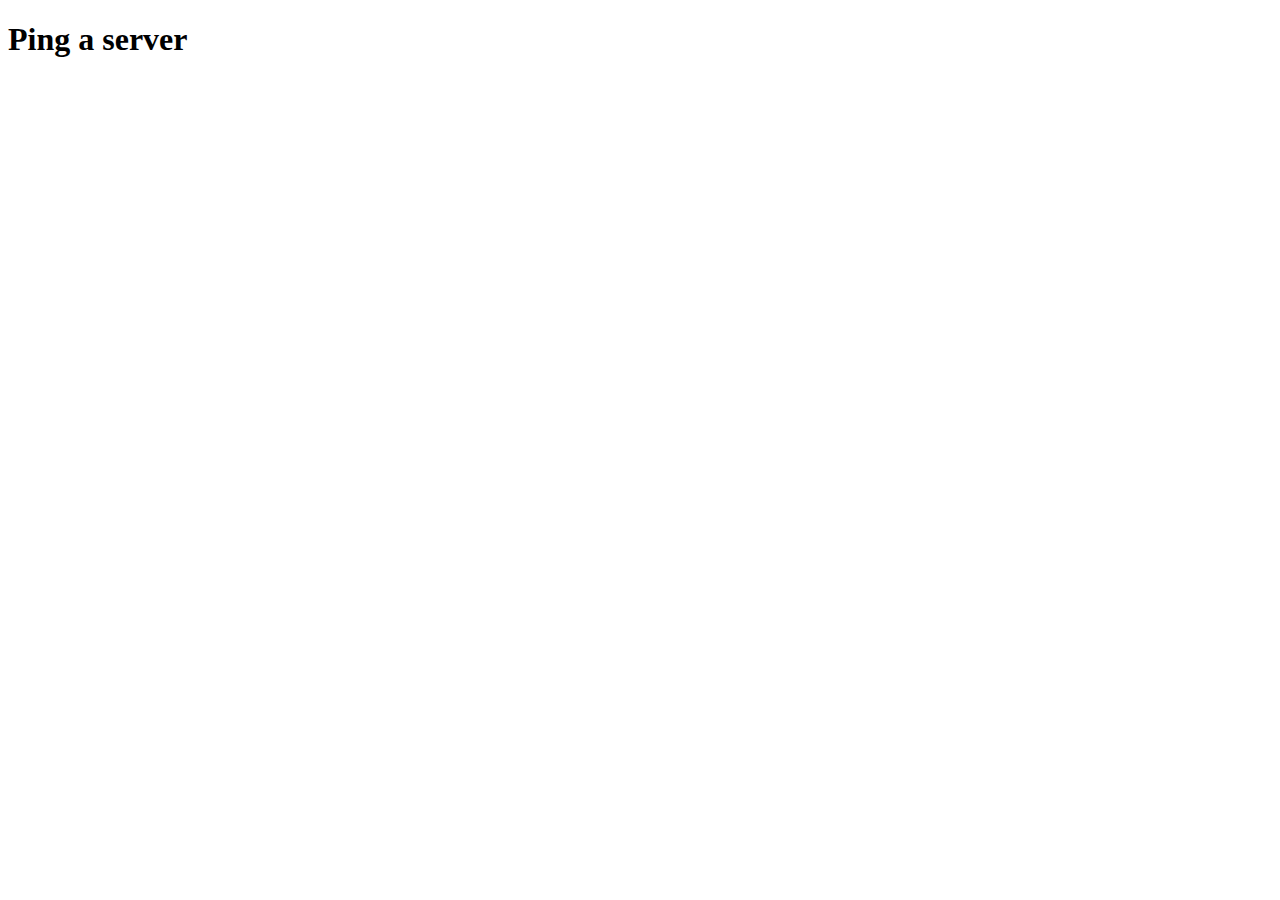
==== ping/index.html @ 6d294cf4 "ping page setup" ====
<!DOCTYPE html>
<html>

<head>
  <title>ping - jamie</title>
  <meta name="viewport" content="width=device-width, initial-scale=1" />
  <!-- start style stuff -->
  <link rel="stylesheet" href="style.css">
  <link rel="preconnect" href="https://fonts.googleapis.com">
  <link rel="preconnect" href="https://fonts.gstatic.com" crossorigin>
  <link href="https://fonts.googleapis.com/css2?family=Lato:ital,wght@0,100;0,300;0,400;0,700;0,900;1,100;1,300;1,400;1,700;1,900&display=swap" rel="stylesheet">
  <!-- end style stuff -->
</head>

<body>
    <div class="about">
        <div class="text">
            <h1>Ping a server</h1>
    </div>
    
</body>
</html>
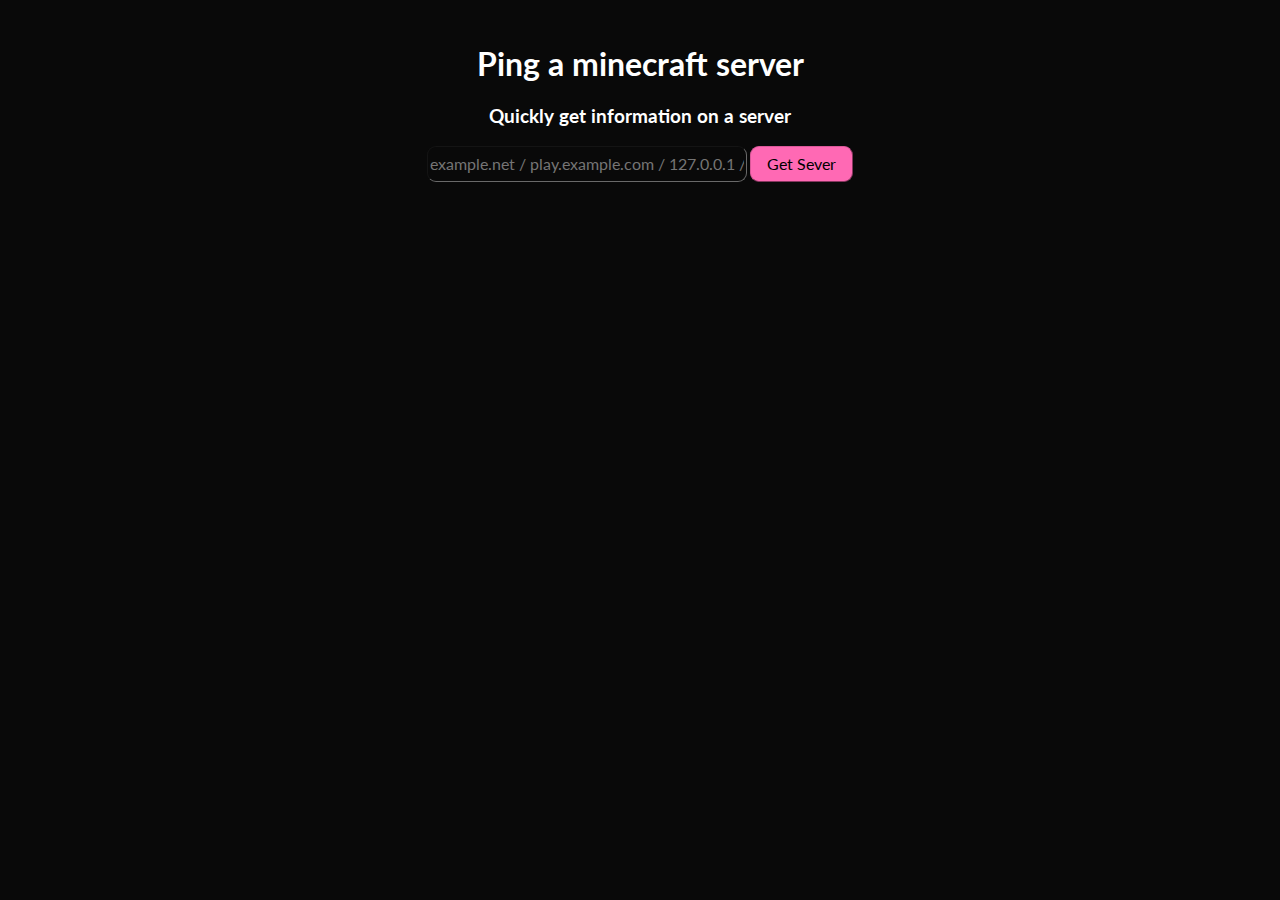
==== commit 0be66954: "add pinging" ====
--- a/ping/index.html
+++ b/ping/index.html
@@ -9,13 +9,42 @@
   <link rel="preconnect" href="https://fonts.googleapis.com">
   <link rel="preconnect" href="https://fonts.gstatic.com" crossorigin>
   <link href="https://fonts.googleapis.com/css2?family=Lato:ital,wght@0,100;0,300;0,400;0,700;0,900;1,100;1,300;1,400;1,700;1,900&display=swap" rel="stylesheet">
+  <script src="index.js"></script> 
   <!-- end style stuff -->
 </head>
 
 <body>
-    <div class="about">
+    <div class="main">
         <div class="text">
-            <h1>Ping a server</h1>
+            <h1>Ping a minecraft server</h1>
+            <h3>Quickly get information on a server</h3>
+        </div>
+        <div class="server-input">
+            <input type="text" name="address" id="address" maxlength="74" placeholder="example.net / play.example.com / 127.0.0.1 / 127.0.0.1:25565" required="" class="input-txt" autofocus="">
+            <button type="submit" class="input-btn" onclick="ping()">Get Sever</button>
+        </div>
+        <div id="server-info" class="server" hidden><!-- hidden -->
+            <h2 id="server-name">SERVER NAME</h2>
+            <div class="server-display">
+                <h4>Players:</h4>
+                <h5 id="server-players" class="server-info-text">100/500</h5>
+            </div>
+            <div class="server-display">
+                <h4>Version:</h4>
+                <h5 id="server-version" class="server-info-text">1.20.4</h5>
+            </div>
+            <div id="motd-info" class="server-display">
+                <h4>MOTD:</h4>
+                <div class="motd-box">
+                    <p id="motd-1">Line 1</p>
+                    <p id="motd-2">Line 2</p>
+                </div>
+            </div>
+            <div id="type-buttons" class="buttons" hidden>
+                <button type="submit" class="java-btn" onclick="java()">Java</button>
+                <button type="submit" class="bedrock-btn" onclick="bedrock()">Bedrock</button>
+            </div>
+        </div>
     </div>
     
 </body>
--- a/ping/style.css
+++ b/ping/style.css
@@ -0,0 +1,132 @@
+body {
+    background-color: #090909;
+}
+
+.text {
+    padding-top: 15px;
+    color: #fff;
+    text-align: center;
+    font-family: "Lato", sans-serif;
+    font-weight: 400;
+    font-style: normal;
+}
+
+
+.main {
+    display: flex;
+    width: 100%;
+    min-height: 95vh;
+    align-items: center;
+    flex-direction: column;
+}
+
+.server-input {
+    display: flex;
+    align-items: center;
+    height: 4vh;
+    gap: 0.25vw;
+}
+
+.input-btn {
+    width: 8vw;
+    height: 4vh;
+    color: #000;
+    background-color: hotpink;
+    border-color: rgb(218, 88, 153);
+    border-radius: 1vh;
+    border-width: 0.1vh;
+    font-family: "Lato", sans-serif;
+    font-weight: 400;
+    font-style: normal;
+    font-size: medium;
+}
+
+.input-txt {
+    width: 25vw;
+    height: 4vh;
+    color: #fff;
+    text-align: center;
+    background: transparent;
+    border-radius: 1vh;
+    border-width: 0.1vh;
+    border-color: dimgray;
+    font-family: "Lato", sans-serif;
+    font-weight: 400;
+    font-style: normal;
+    font-size: medium;
+    box-sizing: border-box;
+}
+
+.input-txt:focus {
+    outline: none;
+}
+
+.server {
+    margin-top: 2.5vh;
+    width: 33.25vw;
+    height: 50vh;
+    background-color: #282828;
+    border-color: rgb(218, 88, 153);
+    border-radius: 1vh;
+    border-width: 0.1vh;
+    color: #fff;
+    text-align: center;
+    font-family: "Lato", sans-serif;
+    font-weight: 400;
+    font-style: normal;
+}
+
+.server-display {
+    text-align: center;
+    color: #fff;
+    font-family: "Lato", sans-serif;
+    font-weight: 400;
+    font-style: normal;
+}
+
+.server-display h4, h5 {
+    display: inline-block;
+    margin-left: 0.1vw;
+}
+.motd-box {
+    position: relative;
+    left: 4.125vw;
+    right: 4.125vw;
+    width: 25vw;
+    background-color: #090909;
+    border-radius: 1vh;
+    padding-top: 1px;
+    padding-bottom: 1px;
+}
+
+.buttons {
+    padding-top: 8vh;
+}
+
+.java-btn {
+    width: 8vw;
+    height: 4vh;
+    color: #000;
+    background-color: hotpink;
+    border-color: rgb(218, 88, 153);
+    border-radius: 1vh;
+    border-width: 0.1vh;
+    font-family: "Lato", sans-serif;
+    font-weight: 400;
+    font-style: normal;
+    font-size: medium;
+}
+
+.bedrock-btn {
+    width: 8vw;
+    height: 4vh;
+    color: #000;
+    background-color: hotpink;
+    border-color: rgb(218, 88, 153);
+    border-radius: 1vh;
+    border-width: 0.1vh;
+    font-family: "Lato", sans-serif;
+    font-weight: 400;
+    font-style: normal;
+    font-size: medium;
+}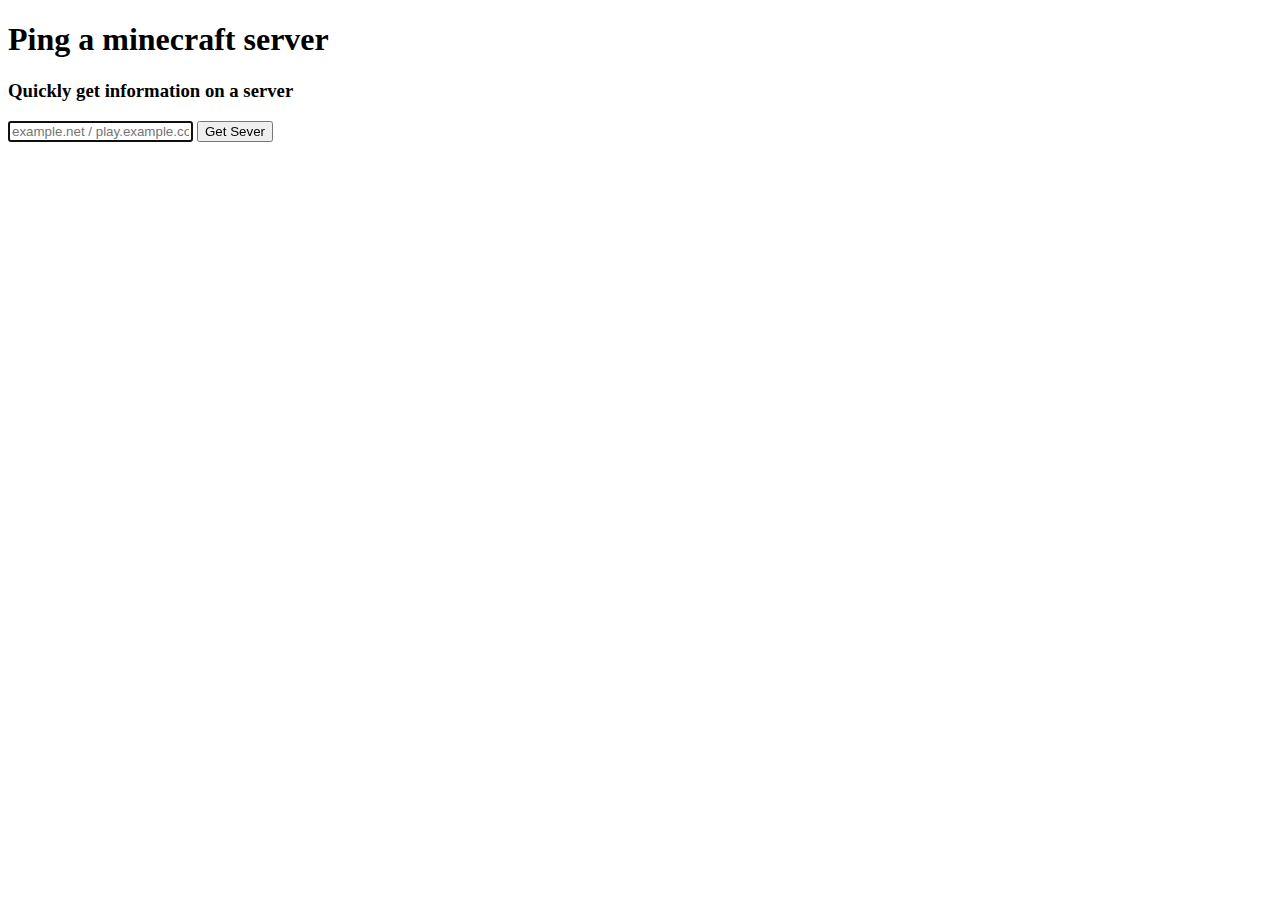
==== commit 3b240484: "fix paths" ====
--- a/ping/index.html
+++ b/ping/index.html
@@ -5,11 +5,11 @@
   <title>ping - jamie</title>
   <meta name="viewport" content="width=device-width, initial-scale=1" />
   <!-- start style stuff -->
-  <link rel="stylesheet" href="style.css">
+  <link rel="stylesheet" href="ping/style.css">
   <link rel="preconnect" href="https://fonts.googleapis.com">
   <link rel="preconnect" href="https://fonts.gstatic.com" crossorigin>
   <link href="https://fonts.googleapis.com/css2?family=Lato:ital,wght@0,100;0,300;0,400;0,700;0,900;1,100;1,300;1,400;1,700;1,900&display=swap" rel="stylesheet">
-  <script src="index.js"></script> 
+  <script src="ping/index.js"></script> 
   <!-- end style stuff -->
 </head>
 
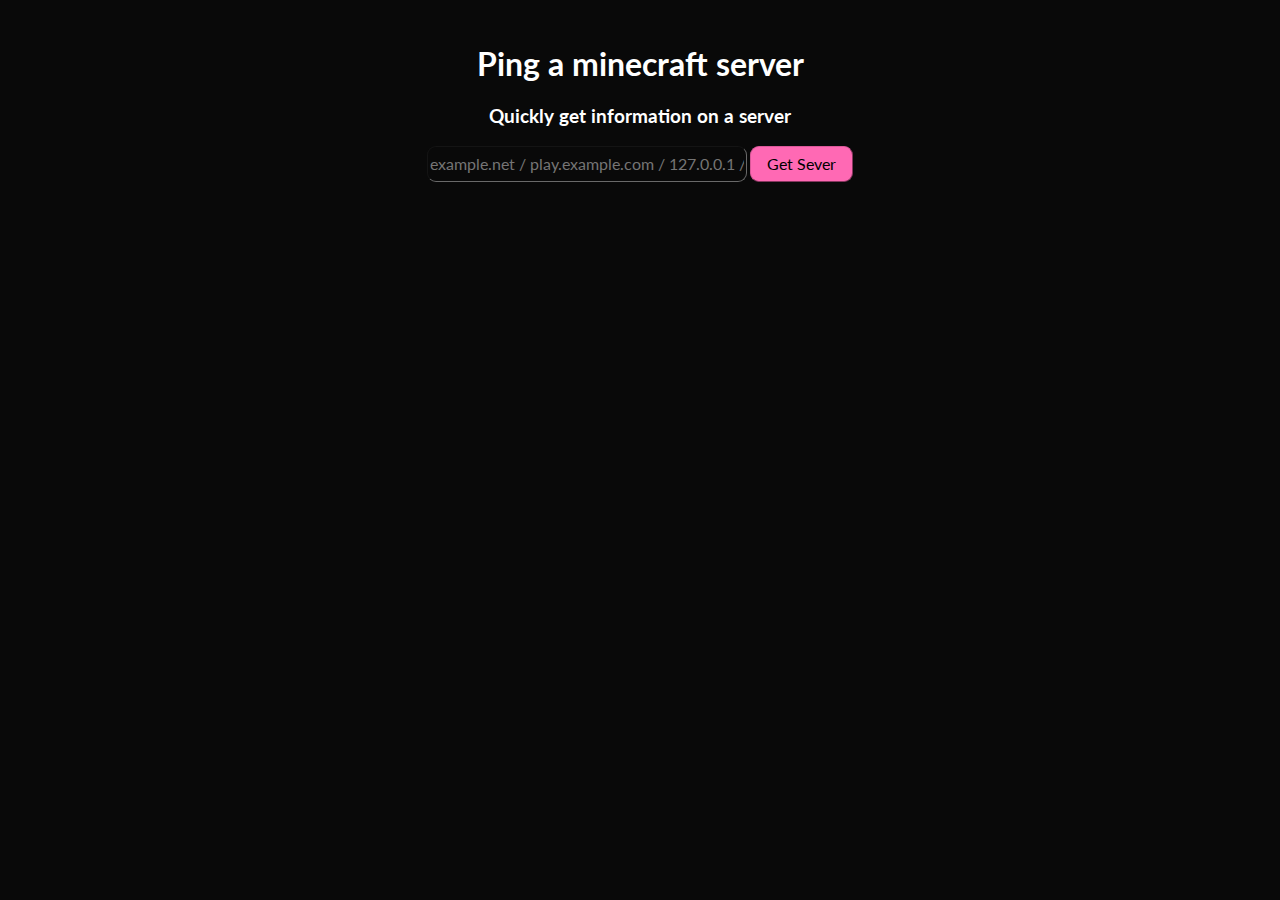
==== commit 8819b68a: "fix paths" ====
--- a/ping/index.html
+++ b/ping/index.html
@@ -5,11 +5,11 @@
   <title>ping - jamie</title>
   <meta name="viewport" content="width=device-width, initial-scale=1" />
   <!-- start style stuff -->
-  <link rel="stylesheet" href="ping/style.css">
+  <link rel="stylesheet" href="style.css">
   <link rel="preconnect" href="https://fonts.googleapis.com">
   <link rel="preconnect" href="https://fonts.gstatic.com" crossorigin>
   <link href="https://fonts.googleapis.com/css2?family=Lato:ital,wght@0,100;0,300;0,400;0,700;0,900;1,100;1,300;1,400;1,700;1,900&display=swap" rel="stylesheet">
-  <script src="ping/index.js"></script> 
+  <script src="index.js"></script> 
   <!-- end style stuff -->
 </head>
 
--- a/ping/style.css
+++ b/ping/style.css
@@ -0,0 +1,132 @@
+body {
+    background-color: #090909;
+}
+
+.text {
+    padding-top: 15px;
+    color: #fff;
+    text-align: center;
+    font-family: "Lato", sans-serif;
+    font-weight: 400;
+    font-style: normal;
+}
+
+
+.main {
+    display: flex;
+    width: 100%;
+    min-height: 95vh;
+    align-items: center;
+    flex-direction: column;
+}
+
+.server-input {
+    display: flex;
+    align-items: center;
+    height: 4vh;
+    gap: 0.25vw;
+}
+
+.input-btn {
+    width: 8vw;
+    height: 4vh;
+    color: #000;
+    background-color: hotpink;
+    border-color: rgb(218, 88, 153);
+    border-radius: 1vh;
+    border-width: 0.1vh;
+    font-family: "Lato", sans-serif;
+    font-weight: 400;
+    font-style: normal;
+    font-size: medium;
+}
+
+.input-txt {
+    width: 25vw;
+    height: 4vh;
+    color: #fff;
+    text-align: center;
+    background: transparent;
+    border-radius: 1vh;
+    border-width: 0.1vh;
+    border-color: dimgray;
+    font-family: "Lato", sans-serif;
+    font-weight: 400;
+    font-style: normal;
+    font-size: medium;
+    box-sizing: border-box;
+}
+
+.input-txt:focus {
+    outline: none;
+}
+
+.server {
+    margin-top: 2.5vh;
+    width: 33.25vw;
+    height: 50vh;
+    background-color: #282828;
+    border-color: rgb(218, 88, 153);
+    border-radius: 1vh;
+    border-width: 0.1vh;
+    color: #fff;
+    text-align: center;
+    font-family: "Lato", sans-serif;
+    font-weight: 400;
+    font-style: normal;
+}
+
+.server-display {
+    text-align: center;
+    color: #fff;
+    font-family: "Lato", sans-serif;
+    font-weight: 400;
+    font-style: normal;
+}
+
+.server-display h4, h5 {
+    display: inline-block;
+    margin-left: 0.1vw;
+}
+.motd-box {
+    position: relative;
+    left: 4.125vw;
+    right: 4.125vw;
+    width: 25vw;
+    background-color: #090909;
+    border-radius: 1vh;
+    padding-top: 1px;
+    padding-bottom: 1px;
+}
+
+.buttons {
+    padding-top: 8vh;
+}
+
+.java-btn {
+    width: 8vw;
+    height: 4vh;
+    color: #000;
+    background-color: hotpink;
+    border-color: rgb(218, 88, 153);
+    border-radius: 1vh;
+    border-width: 0.1vh;
+    font-family: "Lato", sans-serif;
+    font-weight: 400;
+    font-style: normal;
+    font-size: medium;
+}
+
+.bedrock-btn {
+    width: 8vw;
+    height: 4vh;
+    color: #000;
+    background-color: hotpink;
+    border-color: rgb(218, 88, 153);
+    border-radius: 1vh;
+    border-width: 0.1vh;
+    font-family: "Lato", sans-serif;
+    font-weight: 400;
+    font-style: normal;
+    font-size: medium;
+}